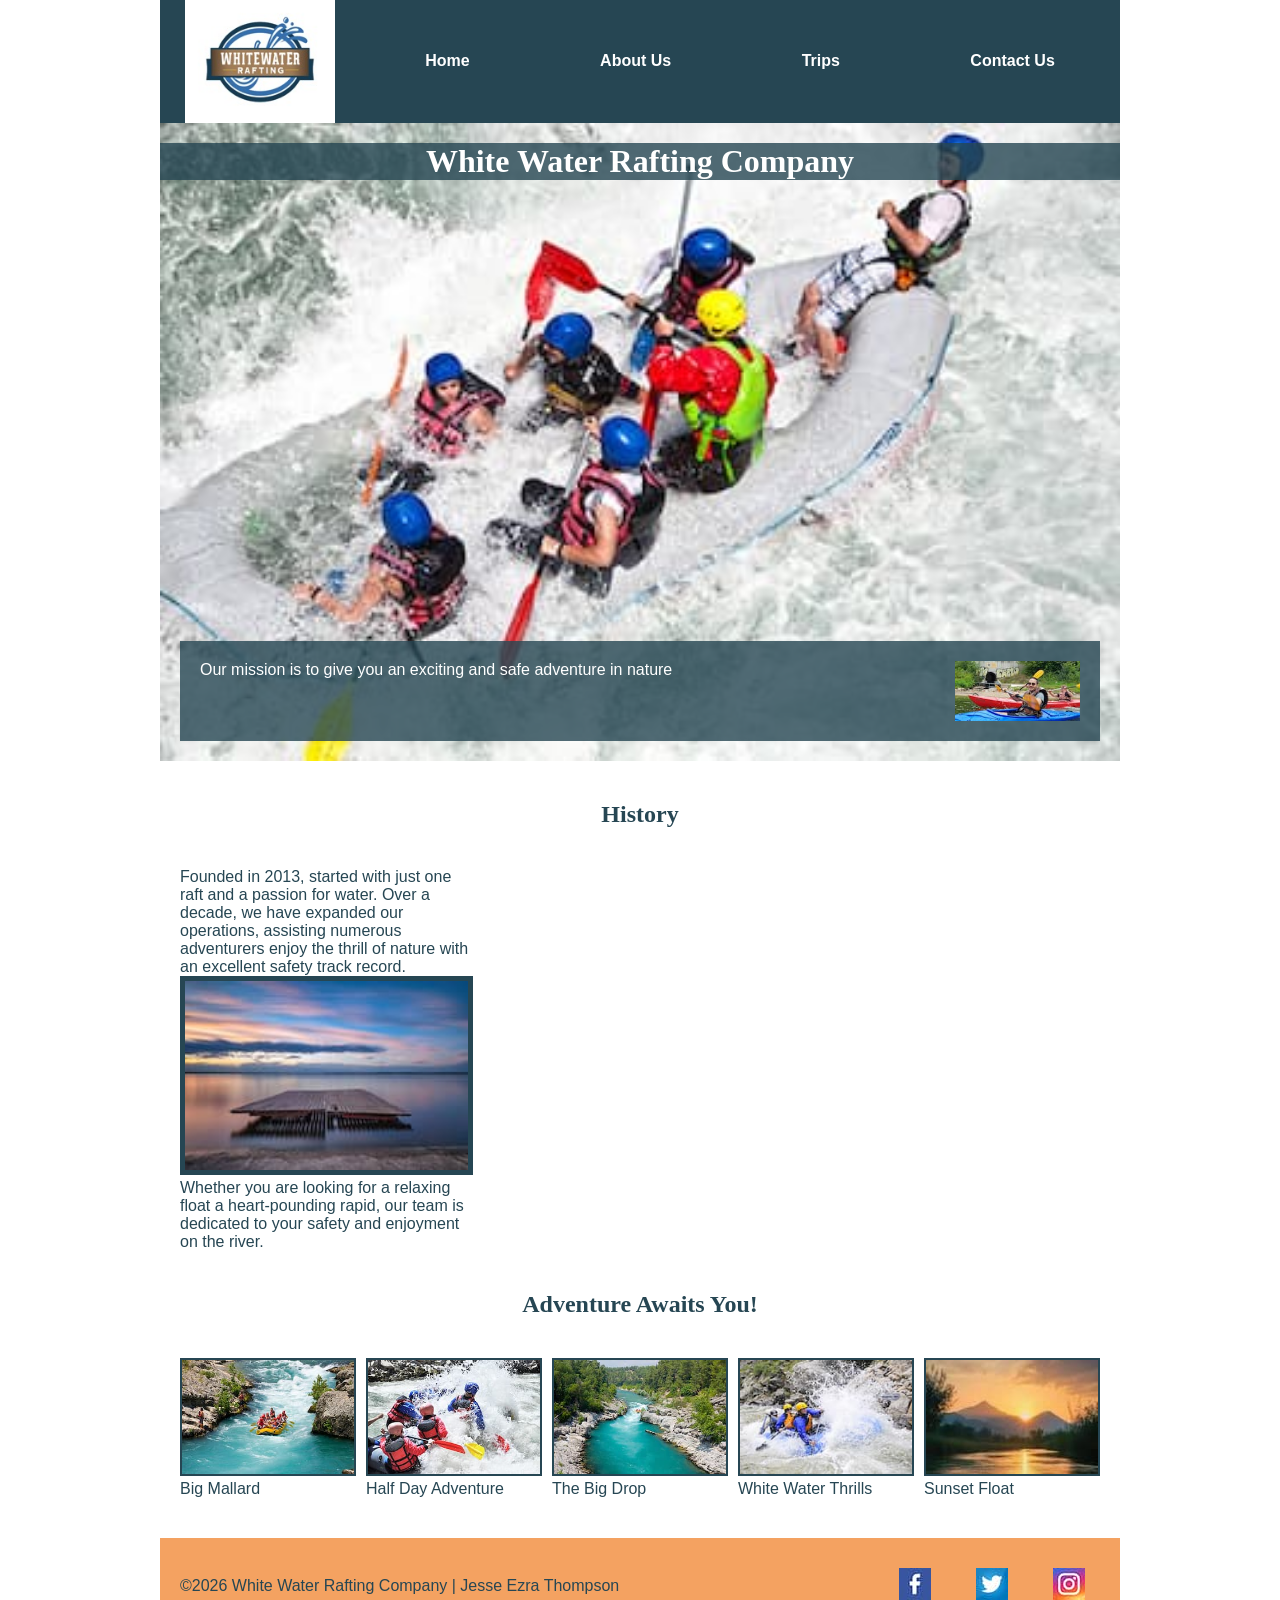
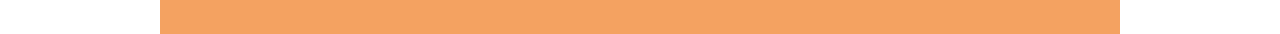
==== wwr/index.html @ 03cd2f6c "add" ====
<!DOCTYPE html>

<html lang="en">

<head>
    <meta charset="UTF-8">
    <meta name="viewport" content="width=device-width, initial-scale=1.0">
    <title>About Us | White Water Rafting Company</title>
    <meta name="description"
        content="Discover The team behind the paddles. We take you to the depth of nature and bring you back safely.">
    <meta name="author" content="Jesse Ezra Thompson">

    <link rel="stylesheet" href="styles/rafting.css">
</head>

<body>
    <header>
        <img src="images/wwr-logo.jpg" alt="White Water logo">

        <nav>
            <a href="index.html">Home</a>
            <a href="about.html">About Us</a>
            <a href="trips.html">Trips</a>
            <a href="contact.html">Contact Us</a>
        </nav>


    </header>
    <main>
        <div class="hero">
            <img src="images/riverhero.jpg" alt="Boti falls">
            <h1>White Water Rafting Company</h1>

            <article>
                <img src="images/excitedrafter.jpg" alt="A Happy Rafter">
                <p>Our mission is to give you an exciting and safe adventure in nature</p>
            </article>

        </div>

        <section class="history">
            <h2>History</h2>
            <div class="history-container">
                <p>Founded in 2013, started with just one raft and a passion for water. Over a decade, we have expanded
                    our operations,
                    assisting numerous adventurers enjoy the thrill of nature with an excellent safety track record.
                </p>
                <img src="images/history-placeholder.jpg" alt="Historical rafting photo">
                <p>Whether you are looking for a relaxing float a heart-pounding rapid, our team is dedicated to your
                    safety and enjoyment on the river.</p>
            </div>
        </section>

        <section>
            <h2>Adventure Awaits You!</h2>
            <div class="gallery">
                <figure>
                    <img src="images/adventure1.jpg" alt="Rapid water">
                    <figcaption>Big Mallard</figcaption>
                </figure>
                <figure>
                    <img src="images/adventure2.jpg" alt="River bend">
                    <figcaption>Half Day Adventure</figcaption>
                </figure>
                <figure>
                    <img src="images/adventure3.jpg" alt="Rafting team">
                    <figcaption>The Big Drop</figcaption>
                </figure>
                <figure>
                    <img src="images/adventure4.jpg" alt="Splash zone">
                    <figcaption>White Water Thrills</figcaption>
                </figure>
                <figure>
                    <img src="images/adventure5.jpg" alt="Sunset river">
                    <figcaption>Sunset Float</figcaption>
                </figure>
            </div>
        </section>



    </main>
    <footer>
        <p>&copy;2026 White Water Rafting Company | Jesse Ezra Thompson</p>
        <nav class="socialmedia">
            <a href="https://facebook.com" target="_blank">
                <img src="images/facebook.jpg" alt="Facebook Icon">
            </a>
            <a href="https://twitter.com" target="_blank">
                <img src="images/twitter.jpg" alt="Twitter Icon">
            </a>
            <a href="https://instagram.com" target="_blank">
                <img src="images/instagram.jpg" alt="Instgram Icon">
            </a>
        </nav>
    </footer>
</body>

</html>
---- wwr/styles/rafting.css ----
:root {
    --primary-color: #050505;
    --secondary-color: #f4a261;
    --accent1-color:#264653;
    --heading-font: "Times New Roman", "Georgia", serif;
    --body-font: Arial, Helvetica, sans-serif;

}

* {
    margin: 0;
    padding: 0;
    box-sizing: border-box;
}

body {
    font-family: var(--body-font);
    color: var(--accent1-color);

}

header {
    display: grid;
    grid-template-columns: 200px 1fr;
    align-items: center;
    max-width: 960px;
    margin: 0 auto;
    background-color:var(--accent1-color);
}

header img {
    width: 150px;
    height: auto;
    justify-self: center;
}

nav {
    display: flex;
    justify-content: space-around;
}

nav a {
    text-decoration: none;
    color: #ffffff;
    padding: 10px 15px;
    font-weight: bold;
}

nav a:hover {
    background-color: var(--secondary-color);
    color: var(--primary-color);
}

main {
    max-width: 960px;
    margin: 0 auto;
}

h1, h2 {
    font-family: var(--heading-font);
    color: var(--accent1-color);
    text-align: center;
    margin: 20px 0;
}



.socialmedia a {
    text-decoration: none;
}

.hero {
    position: relative;
}

.hero img {
    display: block;
    width: 100%;
    height: auto;
}
.hero h1 {
    position: absolute;
    top: 20px;
    left: 0;
    width: 100%;
    text-align: center;
    background-color: rgba(38, 70, 83, 0.8);
    color: white;
    margin: 0;

}

.hero article {
    position: absolute;
    bottom: 20px;
    left:20px;
    right:20px;
    background-color: rgba(38, 70, 83, 0.8);
    color:white;
    padding: 20px;
}



.hero article img {
    float: right;
    width: 125px;
    margin-left: 10px;
}

.gallery {
    display: flex; /* Requirement 8 */
    justify-content: space-between;
    gap: 10px;
    padding: 20px;
}

.gallery figure {
    margin: 0;
    flex: 1;
}

.gallery img {
    width: 100%;
    height: auto;
    border: 2px solid var(--accent1-color);
}

.history {
    display: grid;
    grid-template-columns: 1fr 1fr 1fr; 
    align-items: center;
    gap: 20px;
    padding: 20px;
}

.history h2 {
    grid-column: 1 / 4; 
}

.history img {
    width: 100%;
    height: auto;
    border: 5px solid var(--accent1-color);
}

/* --- Footer --- */
footer {
    max-width: 960px;
    margin: 20px auto 0;
    display: flex; /* Requirement 9 */
    justify-content: space-between;
    align-items: center;
    padding: 20px;
    background-color: var(--secondary-color);
}

.socialmedia {
    display: flex;
    gap: 15px;
}

.socialmedia img {
    width: 32px;
    height: auto;
}



.contact-wrapper {
    display: grid;
    grid-template-columns: 1fr 1fr;
    gap: 30px;
    padding: 20px;
    align-items: start;
}

.map-container iframe {
    width: 100%;
    height: 350px;
    border: 3px solid var(--accent1-color);
}

.form-container form {
    display: flex;
    flex-direction: column;
    gap: 15px;
}

/* Inputs & textarea */
input,
textarea {
    padding: 10px;
    font-size: 1rem;
    border: 1px solid var(--accent1-color);
    border-radius: 4px;
}

/* Radio group box */
fieldset {
    border: 2px solid var(--accent1-color);
    padding: 15px;
}

fieldset label {
    display: block;
    margin-bottom: 8px;
}

.checkbox-label {
    display: flex;
    align-items: center;
    gap: 8px;
}

.submit-btn {
    background-color: var(--accent1-color);
    color: white;
    padding: 12px;
    font-size: 1rem;
    font-weight: bold;
    border: none;
    border-radius: 5px;
    cursor: pointer;
}

.submit-btn:hover {
    background-color: var(--secondary-color);
    color: var(--primary-color);
}

.employees {
    margin-top: 40px;
    padding: 20px;
    border-top: 3px solid var(--accent1-color);
}

.employee-gallery {
    display: flex;
    justify-content: space-between;
    gap: 20px;
    margin-top: 20px;
}

.employee-gallery figure {
    text-align: center;
    flex: 1;
}

.employee-gallery img {
    width: 180px;
    height: auto;
    border-radius: 8px;
    border: 3px solid var(--accent1-color);
}



.company-info {
    text-align: center;
    margin-top: 10px;
    margin-bottom: 20px;
    line-height: 1.6;
    font-size: 1.1rem;
}

/* ============================= */
/* TRIPS PAGE */
/* ============================= */

.trips-cta {
    text-align: center;
    padding: 30px;
    background-color: var(--secondary-color);
    margin-bottom: 40px;
    border-radius: 8px;
}

.cta-button {
    display: inline-block;
    margin-top: 15px;
    padding: 12px 20px;
    background-color: var(--accent1-color);
    color: white;
    text-decoration: none;
    font-weight: bold;
    border-radius: 5px;
}

.cta-button:hover {
    background-color: var(--primary-color);
}

/* Trip Grid */
.trip-grid {
    display: grid;
    grid-template-columns: repeat(3, 1fr);
    gap: 25px;
    margin-bottom: 50px;
}

.trip-card {
    border: 2px solid var(--accent1-color);
    padding: 15px;
    border-radius: 8px;
    text-align: center;
}

.trip-card img {
    width: 100%;
    height: 200px;
    object-fit: cover;
    border-radius: 6px;
    margin-bottom: 10px;
}

/* Table Styling */
.trip-table-section {
    margin-bottom: 40px;
}

.trip-table {
    width: 100%;
    border-collapse: collapse;
}

.trip-table th,
.trip-table td {
    border: 1px solid var(--accent1-color);
    padding: 10px;
    text-align: center;
}

.trip-table th {
    background-color: var(--accent1-color);
    color: white;
}
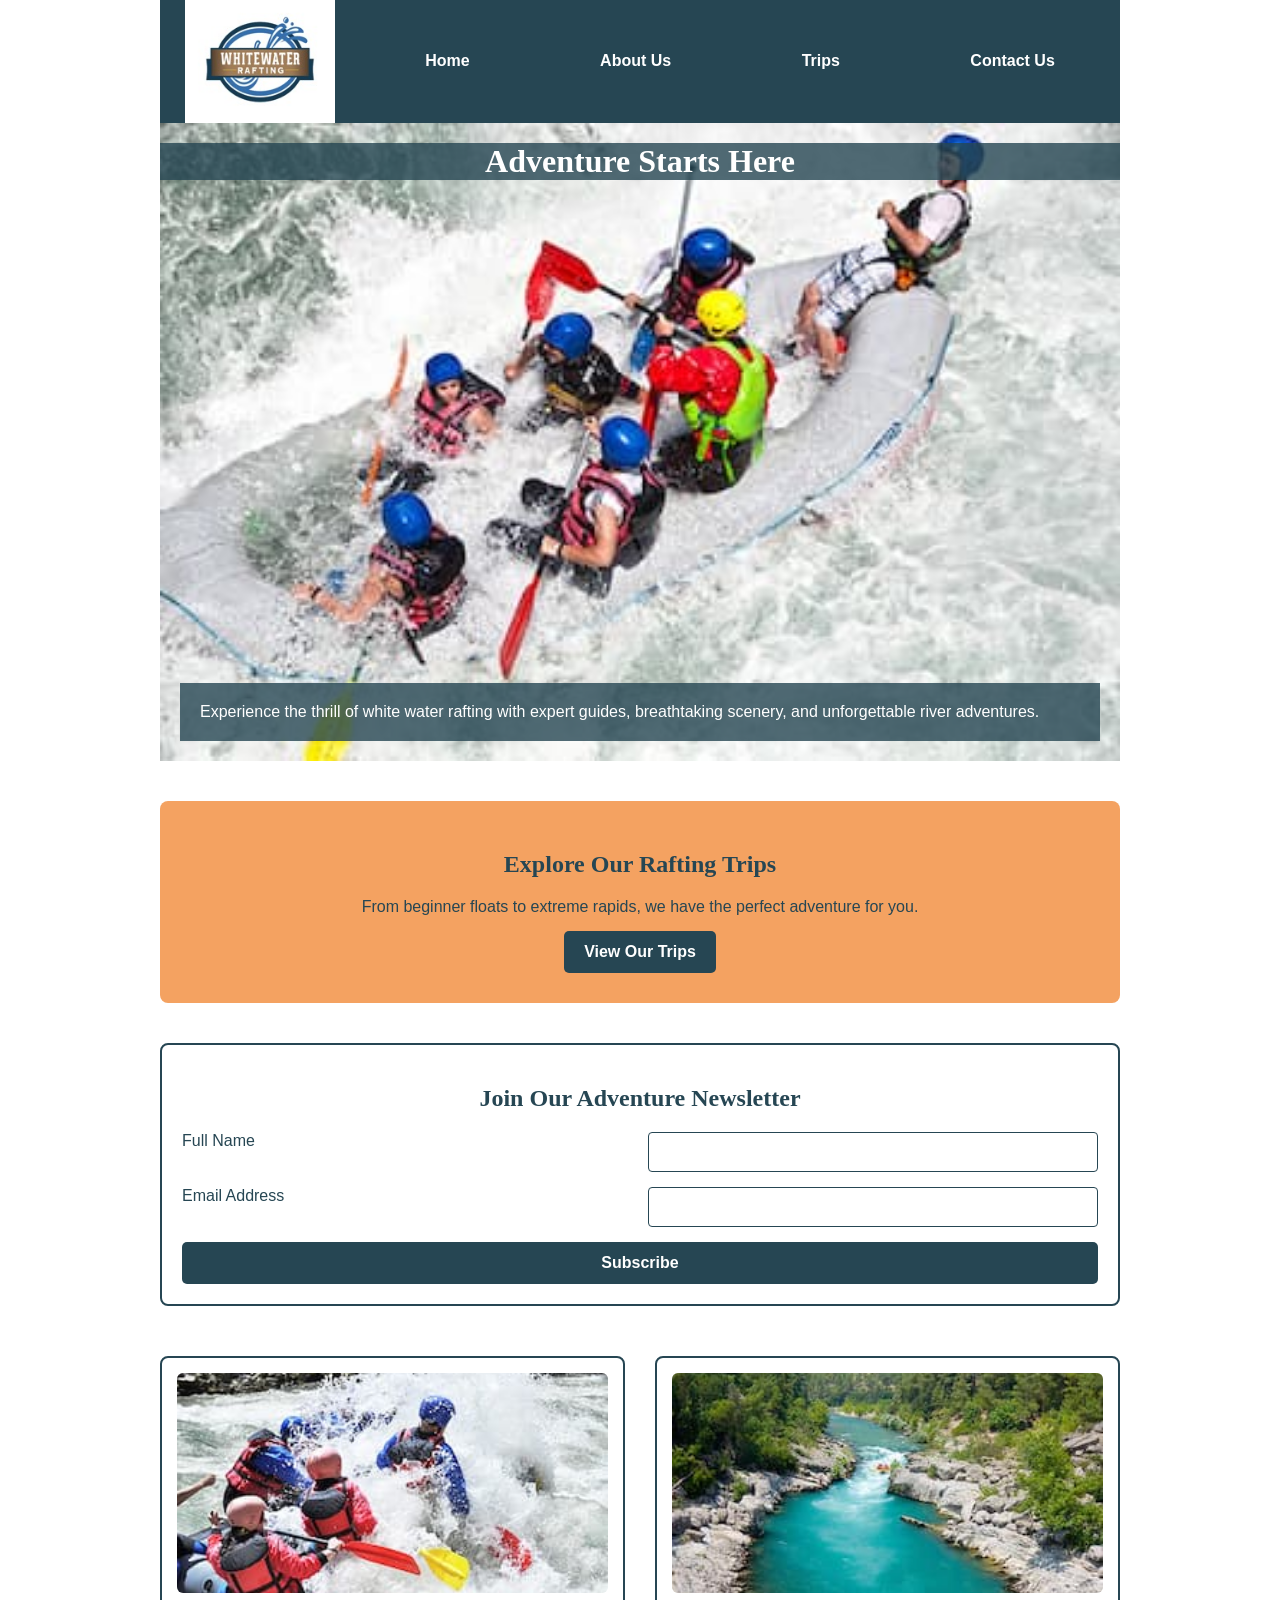
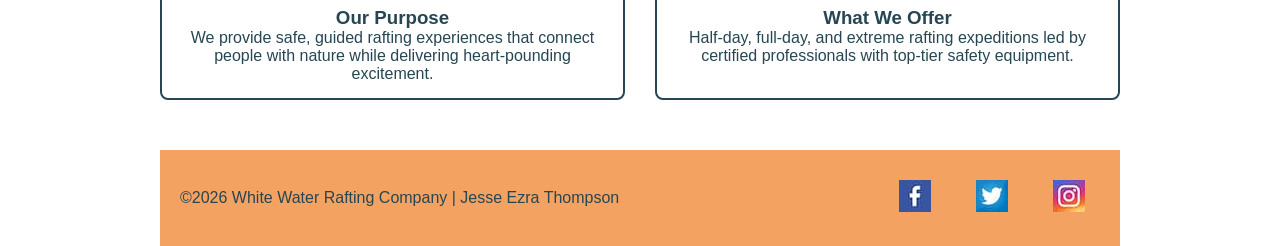
==== commit 18a6d5f9: "add" ====
--- a/wwr/index.html
+++ b/wwr/index.html
@@ -7,7 +7,7 @@
     <meta name="viewport" content="width=device-width, initial-scale=1.0">
     <title>About Us | White Water Rafting Company</title>
     <meta name="description"
-        content="Discover The team behind the paddles. We take you to the depth of nature and bring you back safely.">
+        content="Experience thrilling white water rafting adventures. Join our guided trips, explore nature, and book your next river journey today.">
     <meta name="author" content="Jesse Ezra Thompson">
 
     <link rel="stylesheet" href="styles/rafting.css">
@@ -27,59 +27,66 @@
 
     </header>
     <main>
+
+        <!-- HERO SECTION -->
         <div class="hero">
-            <img src="images/riverhero.jpg" alt="Boti falls">
-            <h1>White Water Rafting Company</h1>
+            <img src="images/riverhero.jpg" alt="Exciting white water rafting adventure">
+            <h1>Adventure Starts Here</h1>
 
             <article>
-                <img src="images/excitedrafter.jpg" alt="A Happy Rafter">
-                <p>Our mission is to give you an exciting and safe adventure in nature</p>
+                <p>
+                    Experience the thrill of white water rafting with expert guides,
+                    breathtaking scenery, and unforgettable river adventures.
+                </p>
             </article>
-
         </div>
 
-        <section class="history">
-            <h2>History</h2>
-            <div class="history-container">
-                <p>Founded in 2013, started with just one raft and a passion for water. Over a decade, we have expanded
-                    our operations,
-                    assisting numerous adventurers enjoy the thrill of nature with an excellent safety track record.
-                </p>
-                <img src="images/history-placeholder.jpg" alt="Historical rafting photo">
-                <p>Whether you are looking for a relaxing float a heart-pounding rapid, our team is dedicated to your
-                    safety and enjoyment on the river.</p>
-            </div>
+        <!-- CALL TO ACTION -->
+        <section class="home-cta">
+            <h2>Explore Our Rafting Trips</h2>
+            <p>From beginner floats to extreme rapids, we have the perfect adventure for you.</p>
+            <a href="trips.html" class="cta-button">View Our Trips</a>
         </section>
 
-        <section>
-            <h2>Adventure Awaits You!</h2>
-            <div class="gallery">
-                <figure>
-                    <img src="images/adventure1.jpg" alt="Rapid water">
-                    <figcaption>Big Mallard</figcaption>
-                </figure>
-                <figure>
-                    <img src="images/adventure2.jpg" alt="River bend">
-                    <figcaption>Half Day Adventure</figcaption>
-                </figure>
-                <figure>
-                    <img src="images/adventure3.jpg" alt="Rafting team">
-                    <figcaption>The Big Drop</figcaption>
-                </figure>
-                <figure>
-                    <img src="images/adventure4.jpg" alt="Splash zone">
-                    <figcaption>White Water Thrills</figcaption>
-                </figure>
-                <figure>
-                    <img src="images/adventure5.jpg" alt="Sunset river">
-                    <figcaption>Sunset Float</figcaption>
-                </figure>
-            </div>
+        <!-- NEWSLETTER SIGN UP -->
+        <section class="newsletter">
+            <h2>Join Our Adventure Newsletter</h2>
+            <form>
+                <label for="name">Full Name</label>
+                <input type="text" id="name" name="name" required>
+
+                <label for="email">Email Address</label>
+                <input type="email" id="email" name="email" required>
+
+                <button type="submit" class="submit-btn">Subscribe</button>
+            </form>
         </section>
 
+        <!-- GRID SECTION -->
+        <section class="home-grid">
 
+            <div class="grid-item">
+                <img src="images/adventure2.jpg" alt="Rafting through canyon">
+                <h3>Our Purpose</h3>
+                <p>
+                    We provide safe, guided rafting experiences that connect people
+                    with nature while delivering heart-pounding excitement.
+                </p>
+            </div>
+
+            <div class="grid-item">
+                <img src="images/adventure3.jpg" alt="Team paddling together">
+                <h3>What We Offer</h3>
+                <p>
+                    Half-day, full-day, and extreme rafting expeditions led by
+                    certified professionals with top-tier safety equipment.
+                </p>
+            </div>
+
+        </section>
 
     </main>
+
     <footer>
         <p>&copy;2026 White Water Rafting Company | Jesse Ezra Thompson</p>
         <nav class="socialmedia">
--- a/wwr/styles/rafting.css
+++ b/wwr/styles/rafting.css
@@ -336,5 +336,56 @@
     color: white;
 }
 
-
-
+/* ============================= */
+/* HOME PAGE */
+/* ============================= */
+
+.home-cta {
+    text-align: center;
+    padding: 30px;
+    background-color: var(--secondary-color);
+    margin: 40px 0;
+    border-radius: 8px;
+}
+
+.newsletter {
+    margin-bottom: 50px;
+    padding: 20px;
+    border: 2px solid var(--accent1-color);
+    border-radius: 8px;
+}
+
+.newsletter form {
+    display: grid;
+    grid-template-columns: 1fr 1fr;
+    gap: 15px;
+}
+
+.newsletter button {
+    grid-column: 1 / 3;
+}
+
+/* Grid Layout Section */
+.home-grid {
+    display: grid;
+    grid-template-columns: 1fr 1fr;
+    gap: 30px;
+    margin-bottom: 50px;
+}
+
+.grid-item {
+    border: 2px solid var(--accent1-color);
+    padding: 15px;
+    border-radius: 8px;
+    text-align: center;
+}
+
+.grid-item img {
+    width: 100%;
+    height: 220px;
+    object-fit: cover;
+    border-radius: 6px;
+    margin-bottom: 10px;
+}
+
+
